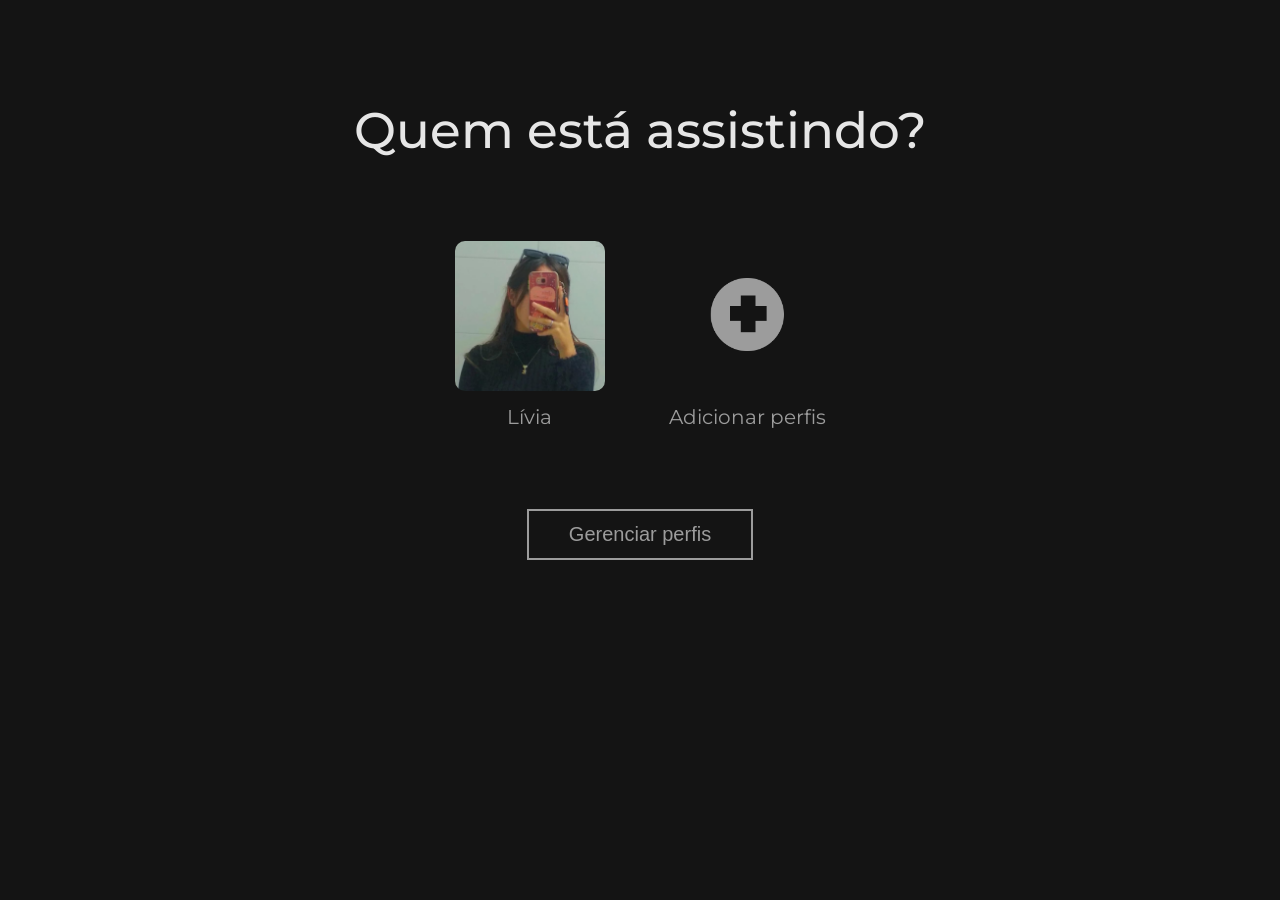
==== Projeto-Netflix-main/index.html @ 9326d7c0 "Add files via upload" ====
<!DOCTYPE html>
<html lang="pt-br">
<head>
    <meta charset="UTF-8">
    <meta http-equiv="X-UA-Compatible" content="IE=edge">
    <meta name="viewport" content="width=device-width, initial-scale=1.0">
    <title>Netflix</title>
    <link rel="shortcut icon" href="img/Logo-site.png">
    <link rel="stylesheet" href="style.css">
    <link rel="stylesheet" href="media.css">
    <link rel="preconnect" href="https://fonts.googleapis.com">
    <link rel="preconnect" href="https://fonts.gstatic.com" crossorigin>
    <link href="https://fonts.googleapis.com/css2?family=Montserrat:wght@100;200;300;400;500;600&display=swap" rel="stylesheet">
</head>
<body>
    <div class="celular__cabeca">
        <img src="img/Netflix_logo.png" alt="Logo da netflix" class="celular__logo">
        <img src="img/Editar-perfil.png" alt="Gerenciar Perfis" class="celular__edit">
    </div>

    <section class="escolha">
        <h1 class="escolha__texto">Quem está assistindo?</h1>
        <ul class="escolha__perfil">
            <li class="escolha__lista">
                <a href="principal.html" class="perfil"><img src="img/Perfil.jpg" alt="Foto de perfil" class="perfil__foto"></a>
                <p class="perfil__texto">Lívia</p>
            </li>

            <li class="escolha__lista">
                <img src="img/Mais-perfil.png" alt="Adicionar perfil" class="perfil__foto mais">
                <p class="perfil__texto">Adicionar perfis</p>
            </li>
        </ul>
        <button class="botao">Gerenciar perfis</button>
    </section>
</body>
</html>
---- Projeto-Netflix-main/style.css ----
:root {
    --branco-principal: #e6e6e6;
    --cinza-secundario: #9c9c9c;
    --cor-de-fundo: #141414;
    --branco-terciario: #e6e6e6;
}

* {
    margin: 0 0;
    padding: 0 0;
    box-sizing: border-box;
}

body {
    font-family: 'Montserrat', sans-serif;
    background-color: var(--cor-de-fundo);
    color: var(--branco-principal);
    overflow-x: hidden;
}

.escolha {
    display: grid;
    place-items: center;
}

.escolha__texto {
    font-size: 50px;
    font-weight: 500;
    margin-top: 2em;
    animation-name: slidein;
    animation-duration: 2s;
}

@keyframes slidein {
    from {
        margin-top: 50px;
    }

    to {
        margin-top: 100px;
    }
}

.escolha__perfil {
    display: flex;
    text-align: center;
    justify-content: center;
}

.perfil__texto {
    font-size: 20px;
    font-weight: 400;
    color: var(--cinza-secundario);
    text-decoration: none;
    margin-top: 0.5em;
}

.perfil__foto {
    width: 150px;
    border-radius: 10px;
}

li:hover .perfil__foto {
    border: 5px solid var(--branco-terciario);
}

li:hover .perfil__texto {
    color: var(--branco-terciario);
    cursor: pointer;
}

.escolha__lista {
    list-style: none;
    margin: 5em 2em;
}

.mais:hover {
    cursor: pointer;
}

.botao {
    font-size: 20px;
    font-weight: 400;
    background: none;
    color: var(--cinza-secundario);
    border: 2px solid var(--cinza-secundario);
    padding: 0.6em 2em;
}

.botao:hover {
    cursor: pointer;
    border: 2px solid var(--branco-terciario);
    color: var(--branco-terciario);
}

/* PAGINA PRINCIPAL____________________________________________ */
.cabecario {
    position: fixed;
    width: 100%;
    background: linear-gradient(to bottom, black, rgba(20, 20, 20, 0.2));
}

.cabecario__lista {
    display: flex;
    list-style: none;
    align-items: center;
    height: 5em;
    margin-left: 3em;
}

.container__background {
    background-image: url(img/Background-principal.png);
    background-repeat: repeat-x;
    padding-bottom: 15%;
}


.container__logo {
    width: 100px;
}

.cabecario__item {
    font-weight: 500;
    margin-right: 4em;
    transition: 500ms;
}

.cabecario__item:hover {
    color: var(--cinza-secundario);
    cursor: pointer;
}

.botao__assistir {
    display: inline-flex;
    align-items: center;
    width: 150px;
    border-radius: 3px;
    background-color: var(--branco-principal);
    border: none;
    padding: 8px 1.5em;
    margin-right: 8px;
    text-decoration: none;
    color: black;
    font-weight: 600;
    transition: 300ms;
}

.botao__assistir:hover {
    opacity: 60%;
}

.container__botao {
    margin: 0 0 0 50px;
}

.info {
    width: 210px;
    background-color: rgba(156, 156, 156, 0.6);
    font-weight: 600;
    font-family: 'Montserrat', sans-serif;
    color: var(--branco-principal);
}

.info:hover {
    background-color: rgba(156, 156, 156, 0.3);
    cursor: pointer;
    opacity: 100%;
}

.container__titulo {
    width: 500px;
    margin: 200px 0 0 50px;
}

.container__texto {
    margin: 1.5em 0 0.5em 50px;
    font-size: 20px;
    font-weight: 500;
}

.play {
    width: 30px;
    margin-right: 8px;
}

.cropped {
    width: 300px;
    height: 150px;
    object-fit: cover;
    border-radius: 5px;
}

.container__video a {
    text-decoration: none;
}

.desc {
    display: none;
    transition: 200ms;
}

.container__lista {
    display: flex;
    list-style: none;
    margin-left: 50px;
    gap: 8px;
}

.container .container__video:hover .desc {
    display: flex;
    font-size: 1.2em;
    color: var(--branco-principal);
    width: auto;
}

.container .container__video:hover .desc div {
    display: flex;
    font-size:1.2em;
}

.rodape {
    background-color: #101010;
    display: flex;
    justify-content: center;
    align-items: center;
    margin-top: 30px;
}

.rodape__texto {
    font-size: 13px;
    font-weight: 300;
    color: var(--cinza-secundario);
    margin: 2em 0;
}

#carrossel {
    position: absolute;
    width: 100%;
    height: 150px;
    overflow-y: hidden;
}

#container {
    width: auto;
    transition: 0.6s ease-in-out;
}

#container .carrossel_item {
    z-index: 2;
}

#btnleft {
    position: absolute;
    left: 0;
    width: 100px;
    height: 150px;
    cursor: pointer;
    z-index: 3;
    background: linear-gradient(to right, rgba(0, 0, 0, 0.4), transparent);
    border: none;
    opacity: 0;
}

#btnright {
    position: absolute;
    right: 0;
    cursor: pointer;
    z-index: 3;
    height: 150px;
    width: 100px;
    background: linear-gradient(to left, rgba(0, 0, 0, 0.4), transparent);
    border: none;
    opacity: 0;
}

.botao__seta {
    width: 45%;
}

#btnleft:hover {
    opacity: 1;
}

#btnright:hover {
    opacity: 1;
}

#container #limitador {
    opacity: 0;
    right: 0;
    z-index: 1;
}
/*FILME 5 -----------------------------------------------------------*/

.cabecario__link {
    text-decoration: none;
    color: var(--branco-terciario);
    transition: 300ms;
}

.cabecario__link:hover{
    color: var(--cinza-secundario);
}

.filme {
    display: flex;
    justify-content: center;
    align-items: center;
    padding-top: 100px;
}

.filme5 {
    width: 20%;
    height: 50%;
}

.cabecario__filme {
    position: relative;
}
---- Projeto-Netflix-main/media.css ----
.celular__cabeca {
    display: none;
}

@media(max-width: 500px) {

    .celular__cabeca {
        display: flex;
        align-items: center;
        justify-content: center;
    }

    .celular__logo {
        width: 130px;
        margin: 2em 0 2em 5em;
    }

    .escolha__texto {
        text-align: center;
        font-size: 40px;
        margin-top: 3em;
    }

    @keyframes slidein {
        from {
            margin-top: 50px;
          }
        
          to {
            margin-top: 120px;
        }
    }

    .escolha__lista{
        scale: 1;
        margin: 3em 15px;
    }

    .perfil__foto {
        width: 100px;
    }

    .celular__edit {
        width: 30px;
        margin-left: 5em;
    }

    .celular__edit:hover {
        cursor: pointer;
        opacity: 60%;
        scale: 0.9;
    }
}

/*PAGINA PRINCIPAL----------------------------------------------------------------*/

.nlogo {
    display: none;
}

.container__texto__mobile {
    display: none;
}

@media(max-width: 500px) {
    .container__logo {
        display: none;
    }

    .nlogo {
        display: flex;
        width: 20px;
        margin: 0 15px;
    }

    .cabecario {
        width: 100%;
    }

    .cabecario__item {
        margin: 0 8%;
    }

    .mobile__sumir {
        display: none;
    }

    .cabecario__lista {
        margin: 0 0;
    }

    .container__titulo {
        width: 75%;
        margin: 160px 0 0 10px;
    }

    .container__lista {
        display: flex;
        overflow-x: scroll;
        scroll-snap-type: x mandatory;
    }

    .carrossel_item {
        scroll-snap-align: start;
    }

    .container__video {
        margin: 5px 0;
    }

    .cropped {
        margin: 0 0;
    }

    .container__background {
        background-image: url(img/Background-principalMobile.png);
    }

    .container__texto__mobile {
        display: inline-block;
        font-size: 18px;
        margin: 20px 0 30px 15px;
    }

    .mais__info {
        display: none;
    }

    .info {
        display: inline-flex;
        width: 70px;
        margin: 0 0;
    }

    .container__botao {
        margin: 150px 0 20px 10px;
    }

    .play {
        margin: 0 0;
    }

    .filme5 {
        width: 80%;
    }

    #btnleft {
        display: none;
    }

    #btnright {
        display: none;
    }
}
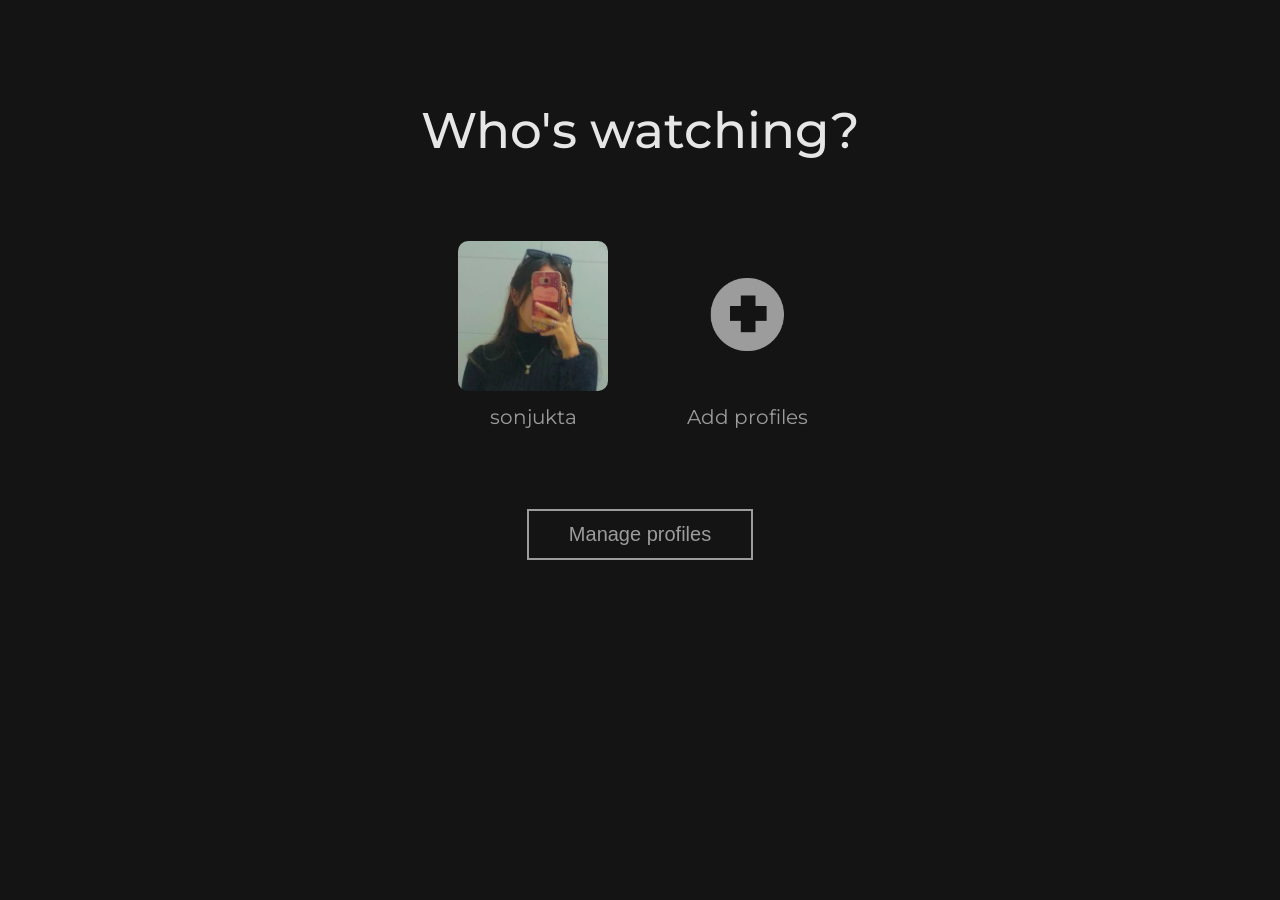
==== commit 755d08e9: "Update profile names and alt text in index.html" ====
--- a/Projeto-Netflix-main/index.html
+++ b/Projeto-Netflix-main/index.html
@@ -14,24 +14,24 @@
 </head>
 <body>
     <div class="celular__cabeca">
-        <img src="img/Netflix_logo.png" alt="Logo da netflix" class="celular__logo">
-        <img src="img/Editar-perfil.png" alt="Gerenciar Perfis" class="celular__edit">
+        <img src="img/Netflix_logo.png" alt="Netflix logo" class="celular__logo">
+        <img src="img/Editar-perfil.png" alt="Manage Profiles" class="celular__edit">
     </div>
 
     <section class="escolha">
-        <h1 class="escolha__texto">Quem está assistindo?</h1>
+        <h1 class="escolha__texto">Who's watching?</h1>
         <ul class="escolha__perfil">
             <li class="escolha__lista">
-                <a href="principal.html" class="perfil"><img src="img/Perfil.jpg" alt="Foto de perfil" class="perfil__foto"></a>
-                <p class="perfil__texto">Lívia</p>
+                <a href="principal.html" class="perfil"><img src="img/Perfil.jpg" alt="Profile picture" class="perfil__foto"></a>
+                <p class="perfil__texto">sonjukta</p>
             </li>
 
             <li class="escolha__lista">
-                <img src="img/Mais-perfil.png" alt="Adicionar perfil" class="perfil__foto mais">
-                <p class="perfil__texto">Adicionar perfis</p>
+                <img src="img/Mais-perfil.png" alt="Add profile" class="perfil__foto mais">
+                <p class="perfil__texto">Add profiles</p>
             </li>
         </ul>
-        <button class="botao">Gerenciar perfis</button>
+        <button class="botao">Manage profiles</button>
     </section>
 </body>
-</html>+</html>
